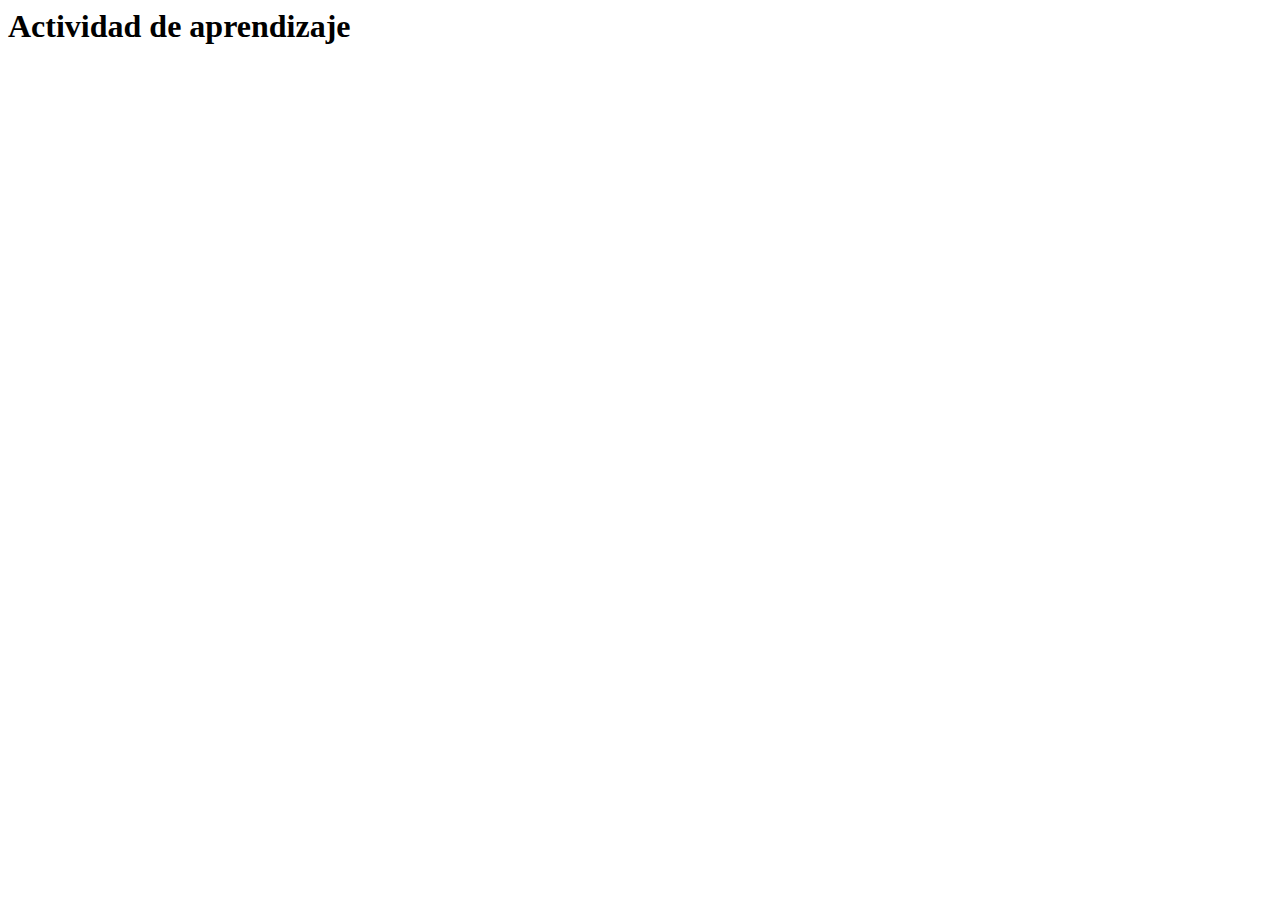
==== public/actividades/actividad.html @ 5858843f "Initial commit" ====
<html lang="en">
<head>
  <meta charset="UTF-8">
  <meta http-equiv="X-UA-Compatible" content="IE=edge">
  <meta name="viewport" content="width=device-width, initial-scale=1.0">
  <title>Actividad de aprendizaje</title>
</head>
<body>
  <h1>Actividad de aprendizaje</h1>
</body>
</html>
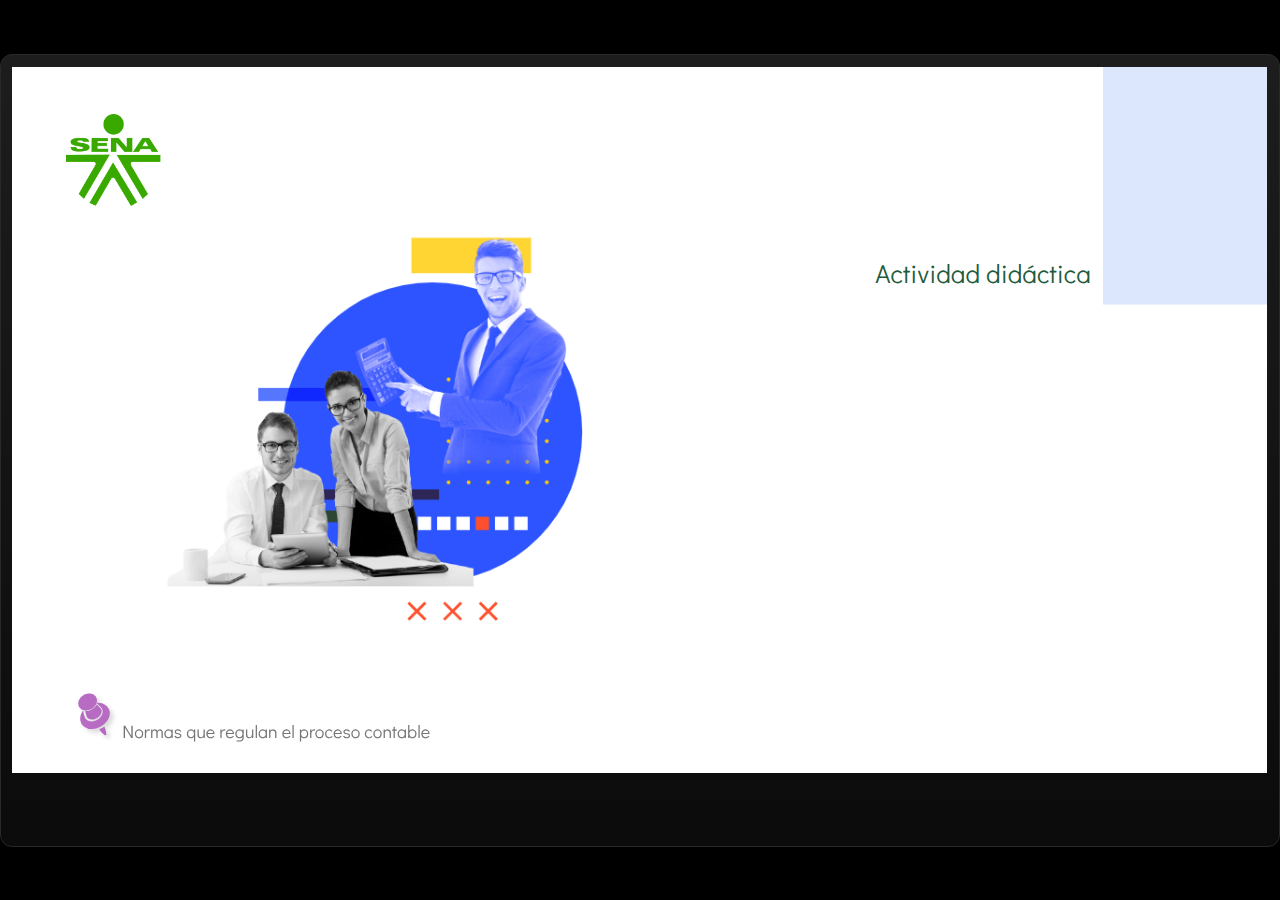
==== commit 2a27e2f7: "aplicación lista de chequeo" ====
--- a/public/actividades/actividad.html
+++ b/public/actividades/actividad.html
@@ -1,11 +1,423 @@
-<html lang="en">
+﻿<!doctype html>
+<html lang="es">
 <head>
-  <meta charset="UTF-8">
-  <meta http-equiv="X-UA-Compatible" content="IE=edge">
-  <meta name="viewport" content="width=device-width, initial-scale=1.0">
-  <title>Actividad de aprendizaje</title>
+  <meta charset="utf-8">
+  <!-- Creado con Storyline 360 - http://www.articulate.com  -->
+  <!-- version: 3.75.30269.0 -->
+  <title>Actividad acad&#233;mica</title>
+  <meta http-equiv="x-ua-compatible" content="IE=edge"/>
+  <meta name="viewport" content="width=device-width,initial-scale=1,user-scalable=no,shrink-to-fit=no,minimal-ui"/>
+  <meta name="apple-mobile-web-app-capable" content="yes"/>
+  <style>
+    html, body { height: 100%; padding: 0; margin: 0 }
+    #app { height: 100%; width: 100%; }
+  </style>
+
+  <script>
+    window.DS = {};
+    window.globals = {
+      DATA_PATH_BASE: '',
+      HAS_FRAME: true,
+      HAS_SLIDE: true,
+
+      lmsPresent: false,
+      tinCanPresent: false,
+      cmi5Present: false,
+      aoSupport: false,
+      scale: 'show all',
+      captureRc: false,
+      browserSize: 'optimal',
+      bgColor: '#000000',
+      features: 'AccessibleVideo,BackgroundAudio,ConnectionMessages,FullScreenToggle,InsertSvgPicture,LayerPresentAsDialog,MultipleQuizTracking,PlayerSpeedControl,StreamingVideo,UpdatedThemeEditor,UseAudioElement,VideoTranscripts',
+      themeName: 'classic',
+      preloaderColor: '#FFFFFF',
+      suppressAnalytics: false,
+      productChannel: 'stable',
+      publishSource: 'storyline',
+      aid: 'aid|5304b41d-7af7-4125-b8d1-83eb222823e2',
+      cid: '04bfd34e-cd07-4569-9f02-371561cab23e',
+      playerVersion: '3.75.30269.0',
+      publishTimestamp: '2024-03-10T00:22:09.7271260Z',
+      maxIosVideoElements: 10,
+      connectionSettings: { },
+
+      
+      parseParams: function(qs) {
+        if (window.globals.parsedParams != null) {
+          return window.globals.parsedParams;
+        }
+        qs = (qs || window.location.search.substr(1)).split('+').join(' ');
+        var params = {},
+            tokens,
+            re = /[?&]?([^=]+)=([^&]*)/g;
+
+        while (tokens = re.exec(qs)) {
+          params[decodeURIComponent(tokens[1]).trim()] =
+            decodeURIComponent(tokens[2]).trim();
+        }
+        window.globals.parsedParams = params;
+        return params;
+      }
+
+    };
+  </script>
+  <script>
+    var isIe11 = ('ActiveXObject' in window || window.MSBlobBuilder != null)
+      && window.msCrypto != null && !window.ActiveXObject;
+    if (isIe11) {
+      window.globals.unsupportedBrowser = true;
+      document.write(atob('[base64]'));
+    }
+  </script>
+  
+  <script>window.THREE = { };</script>
+  
 </head>
-<body>
-  <h1>Actividad de aprendizaje</h1>
+<body style="background: #000000" class="cs-HTML theme-classic">
+  <!-- 360 -->
+  <script>!function(){var e,i=/iPhone/i,o=/iPod/i,n=/iPad/i,t=/\biOS-universal(?:.+)Mac\b/i,r=/\bAndroid(?:.+)Mobile\b/i,a=/Android/i,d=/(?:SD4930UR|\bSilk(?:.+)Mobile\b)/i,p=/Silk/i,l=/Windows Phone/i,u=/\bWindows(?:.+)ARM\b/i,b=/BlackBerry/i,s=/BB10/i,c=/Opera Mini/i,f=/\b(CriOS|Chrome)(?:.+)Mobile/i,h=/Mobile(?:.+)Firefox\b/i,v=function(e){return void 0!==e&&"MacIntel"===e.platform&&"number"==typeof e.maxTouchPoints&&e.maxTouchPoints>1&&"undefined"==typeof MSStream};e=function(e){var m={userAgent:"",platform:"",maxTouchPoints:0};e||"undefined"==typeof navigator?"string"==typeof e?m.userAgent=e:e&&e.userAgent&&(m={userAgent:e.userAgent,platform:e.platform,maxTouchPoints:e.maxTouchPoints||0}):m={userAgent:navigator.userAgent,platform:navigator.platform,maxTouchPoints:navigator.maxTouchPoints||0};var g=m.userAgent,y=g.split("[FBAN");void 0!==y[1]&&(g=y[0]),void 0!==(y=g.split("Twitter"))[1]&&(g=y[0]);var A=function(e){return function(i){return i.test(e)}}(g),w={apple:{phone:A(i)&&!A(l),ipod:A(o),tablet:!A(i)&&(A(n)||v(m))&&!A(l),universal:A(t),device:(A(i)||A(o)||A(n)||A(t)||v(m))&&!A(l)},amazon:{phone:A(d),tablet:!A(d)&&A(p),device:A(d)||A(p)},android:{phone:!A(l)&&A(d)||!A(l)&&A(r),tablet:!A(l)&&!A(d)&&!A(r)&&(A(p)||A(a)),device:!A(l)&&(A(d)||A(p)||A(r)||A(a))||A(/\bokhttp\b/i)},windows:{phone:A(l),tablet:A(u),device:A(l)||A(u)},other:{blackberry:A(b),blackberry10:A(s),opera:A(c),firefox:A(h),chrome:A(f),device:A(b)||A(s)||A(c)||A(h)||A(f)},any:!1,phone:!1,tablet:!1};return w.any=w.apple.device||w.android.device||w.windows.device||w.other.device,w.phone=w.apple.phone||w.android.phone||w.windows.phone,w.tablet=w.apple.tablet||w.android.tablet||w.windows.tablet,w}(),"object"==typeof exports&&"undefined"!=typeof module?module.exports=e:"function"==typeof define&&define.amd?define((function(){return e})):this.isMobile=e}();
+    window.isMobile.apple.tablet = window.isMobile.apple.tablet ||
+      (navigator.platform === 'MacIntel' && navigator.maxTouchPoints > 1);
+    window.isMobile.apple.device = window.isMobile.apple.device || window.isMobile.apple.tablet;
+    window.isMobile.tablet = window.isMobile.tablet || window.isMobile.apple.tablet;
+    window.isMobile.any = window.isMobile.any || window.isMobile.apple.tablet;
+  </script>
+
+  <div id="focus-sink" tabindex="-1"></div>
+
+  <div id="preso"></div>
+  <script>
+    (function() {
+
+      var classTypes = [ 'desktop', 'mobile', 'phone', 'tablet' ];
+
+      var addDeviceClasses = function(prefix, testObj) {
+        var curr, i;
+        for (i = 0; i < classTypes.length; i++) {
+          curr = classTypes[i];
+          if (testObj[curr]) {
+            document.body.classList.add(prefix + curr);
+          }
+        }
+      };
+
+      var params = window.globals.parseParams(),
+          isDevicePreview = params.devicepreview === '1',
+          isPhoneOverride = params.deviceType === 'phone' || (isDevicePreview && params.phone == '1'),
+          isTabletOverride = (params.deviceType === 'tablet' || isDevicePreview) && !isPhoneOverride,
+          isMobileOverride = isPhoneOverride || isTabletOverride;
+
+      var deviceView = {
+        desktop: !window.isMobile.any && !isMobileOverride,
+        mobile: window.isMobile.any || isMobileOverride,
+        phone: isPhoneOverride || (window.isMobile.phone && !isTabletOverride),
+        tablet: isTabletOverride || window.isMobile.tablet
+      };
+
+      window.globals.deviceView = deviceView;
+      window.isMobile.desktop = !window.isMobile.any;
+      window.isMobile.mobile = window.isMobile.any;
+
+      addDeviceClasses('view-', deviceView);
+
+    })();
+  </script>
+  
+  <script src='story_content/user.js' type=text/javascript></script>
+  <div class="slide-loader"></div>
+
+  <script>
+    if (window.globals.deviceView.isMobile) { var doc = document, loader = doc.body.querySelector('.slide-loader'); [ 1, 2, 3 ].forEach(function(n) { var d = doc.createElement('div'); d.style.backgroundColor = window.globals.preloaderColor; d.classList.add('mobile-loader-dot'); d.classList.add('dot' + n); loader.appendChild(d); }); }
+  </script>
+
+  <div class="mobile-load-title-overlay" style="display: none">
+    <div class="mobile-load-title">Actividad acad&#233;mica</div>
+  </div>
+
+  <div class="mobile-chrome-warning"></div>
+
+  
+<style>
+  .warn-connection-dialog {
+    display: none;
+    background: transparent;
+    pointer-events: none;
+    position: fixed;
+    left: 0;
+    top: 0;
+    width: 100%;
+    height: 100%;
+    z-index: 999;
+  }
+
+  .warn-connection-content {
+    border-radius: 4px;
+    background: white;
+    border: 1px solid #E7E7E7;
+    color: #333333;
+    box-shadow: 0 2px 4px rgba(0, 0, 0, 0.25);
+    transition: all 150ms ease-out;
+    position: absolute;
+    white-space: nowrap;
+  }
+
+  .view-phone.is-landscape .warn-connection-content {
+    left: 23px;
+    bottom: 23px;
+  }
+
+  .view-tablet.is-landscape .warn-connection-content {
+    left: 50%;
+    top: 20px;
+    transform: translateX(-50%);
+  }
+
+  .is-portrait .warn-connection-content {
+    transform: translate(-50%, calc(-100% - 15px));
+  }
+
+  .warn-connection-content p {
+    display: inline-block;
+    margin: 0 8px 0 0;
+    line-height: 33px;
+    font-size: 11px;
+  }
+
+  .warn-connection-content svg {
+    position: relative;
+    vertical-align: middle;
+    margin: 0 2px 2px 8px;
+  }
+
+  .view-desktop .warn-connection-content {
+    left: 1.5em;
+    bottom: 1.5em;
+  }
+
+  .view-desktop .warn-connection-content p {
+    font-size: 1.1em;
+  }
+
+  .is-offline .warn-connection-dialog {
+    display: block;
+  }
+
+  .is-offline .cs-panel * {
+    pointer-events: none !important;
+  }
+
+  .is-offline .cs-panel {
+    pointer-events: all !important;
+  }
+
+  .is-offline #nav-controls * {
+    pointer-events: none !important;
+  }
+
+  .is-offline #nav-controls {
+    pointer-events: all !important;
+  }
+</style>
+
+<div class="warn-connection-dialog">
+  <div class="warn-connection-content">
+    <svg width="17" height="15" viewBox="0 0 17 15" xmlns="http://www.w3.org/2000/svg">
+      <path fill="#8F0000" stroke="white" d="M16.07,12.98 L15.88,12.23 L9.51,1.21 C8.97,0.26,7.6,0.26,7.06,1.21 L0.69,12.23 C0.15,13.16,0.81,14.36,1.91,14.36 H14.65 C15.47,14.36,16.05,13.7,16.07,12.98 Z"/>
+      <path fill="white" stroke="white" d="M8.58,5.5 C8.35,5.28,8.5,5.35,8.21,5.32 C8.09,5.35,7.97,5.49,7.96,5.67 C7.97,5.79,7.98,5.92,7.98,6.04 L7.98,6.04 C7.99,6.17,8,6.31,8.01,6.43 L8.01,6.44 C8.03,6.92,8.06,7.41,8.09,7.9 L8.09,7.9 C8.12,8.39,8.14,8.88,8.17,9.37 C8.17,9.39,8.18,9.42,8.2,9.44 C8.23,9.46,8.25,9.47,8.28,9.47 C8.31,9.47,8.34,9.46,8.35,9.44 C8.37,9.43,8.38,9.4,8.39,9.35 L8.39,9.34 C8.39,9.24,8.4,9.15,8.4,9.05 L8.4,9.05 C8.41,8.96,8.41,8.86,8.42,8.75 C8.43,8.44,8.45,8.12,8.47,7.81 L8.47,7.81 C8.49,7.49,8.51,7.18,8.53,6.87 C8.55,6.46,8.56,6.05,8.59,5.64 L8.6,5.62 C8.6,5.57,8.59,5.53,8.58,5.5 L8.21,5.32 Z"/>
+      <circle fill="white" stroke="white" cx="8.3" cy="11.35" r="0.3"/>
+    </svg>
+    <p>You are offline. Trying to reconnect...</p>
+  </div>
+</div>
+
+<script>
+  (function() {
+    window.DS.connection = {
+      warningShown: false,
+      assets: {},
+      loadingAssetGroup: false,
+      retryDelay: 500
+    };
+
+    // @TODO this is POC code and can be cleaned up a bit more if we move forward
+    // with the feature
+
+
+
+    // The `window.globals.features` variable must be set in `webpack.dev.config` when testing locally - it is not enough
+    // to have it in the data - but it must be set there as well.
+    var useConnectionMessages = window.AbortController != null &&
+      window.location.protocol != 'file:' &&
+      window.globals.features.indexOf('ConnectionMessages') != -1;
+
+    window.DS.connection.useConnectionMessages = useConnectionMessages
+
+    var assetCount = 0;
+    var checkLoadedId;
+    var connectionSettings = window.globals.connectionSettings;
+
+    if (useConnectionMessages && connectionSettings != null) {
+      var contentEl = document.querySelector('.warn-connection-content');
+      var messageEl = contentEl.querySelector('p')
+
+      if (connectionSettings.useDarkTheme) {
+        contentEl.style.borderColor = '#BABBBA';
+        contentEl.style.backgroundColor = '#282828';
+        contentEl.style.color = '#FFFFFF';
+      }
+
+      if (connectionSettings.message != null) {
+        messageEl.textContent = window.decodeURIComponent(connectionSettings.message);
+      }
+    }
+
+    function checkAssetsReady() {
+      for (var i in DS.connection.assets) {
+        if (!DS.connection.assets[i].success) {
+          return false;
+        }
+      }
+      return true;
+    }
+
+    function stopAssetGroup() {
+      if (!useConnectionMessages) { return; }
+
+      assetCount = 0;
+
+      DS.connection.oldAssetGroup = DS.connection.assets;
+      DS.connection.assets = {};
+      DS.connection.loadingAssetGroup = false;
+      clearInterval(checkLoadedId);
+    }
+
+    function startAssetGroup() {
+      if (!useConnectionMessages) { return; }
+      var ticks = 0;
+      clearInterval(checkLoadedId);
+      checkLoadedId = setInterval(function() {
+        var loaded = 0;
+        if (assetCount === 0 && loaded === 0) {
+          clearInterval(checkLoadedId);
+          return;
+        }
+
+        for (var i in DS.connection.assets) {
+          if (DS.connection.assets[i].success) {
+            loaded++;
+          }
+        }
+
+        if (assetCount === loaded && checkAssetsReady()) {
+          for (var i in DS.connection.assets) {
+            if (DS.connection.assets[i].action) {
+              DS.connection.assets[i].action();
+            }
+          }
+          hideWarning();
+          stopAssetGroup();
+        }
+      }, 100)
+    }
+
+    function requiredAsset(url, action, retry, type) {
+      if (!useConnectionMessages) { return; }
+      if (DS.connection.assets[url]) { return; }
+
+      DS.connection.assets[url] = {
+        success: false, action: action, retry: retry, type: type
+      };
+      assetCount = Object.keys(DS.connection.assets).length;
+      if (!DS.connection.loadingAssetGroup) {
+        startAssetGroup();
+      }
+      DS.connection.loadingAssetGroup = true;
+    }
+
+    function assetLoaded(url) {
+      if (!useConnectionMessages) { return; }
+      if (DS.connection.assets[url]) {
+        DS.connection.assets[url].success = true;
+      }
+    }
+
+    function assetFailed(url) {
+      if (!useConnectionMessages) { return; }
+      if (!DS.connection.assets[url]) {
+        if (/\.js$/.test(url)) {
+          setTimeout(function() {
+            if (DS.connection.lastSlideLoaded != null) {
+              DS.connection.lastSlideLoaded();
+            }
+          }, DS.connection.retryDelay);
+        }
+        return;
+      }
+      if (!DS.connection.warningShown) { showWarning(); }
+      if (DS.connection.assets[url].retry) {
+        setTimeout(function() {
+          if (!DS.connection.assets[url].success) {
+            DS.connection.assets[url].retry()
+          }
+        }, DS.connection.retryDelay);
+      }
+    }
+
+    function hideWarning() {
+      document.body.classList.remove('is-offline');
+      DS.connection.warningShown = false;
+    }
+    DS.connection.hideWarning = hideWarning
+
+    function showWarning(btn) {
+      document.body.classList.add('is-offline')
+      DS.connection.warningShown = true;
+      updateWarningPosition();
+    }
+
+    function updateWarningPosition() {
+      if (!DS.connection.warningShown) {
+        return;
+      }
+
+      var isPortrait = document.body.classList.contains('is-portrait');
+      var warningEl = document.querySelector('.warn-connection-content');
+
+      if (isPortrait) {
+        var slide = document.querySelector('.primary-slide');
+        var slideRect = slide.getBoundingClientRect();
+
+        warningEl.style.top = `${slideRect.top}px`
+        warningEl.style.left = `${slideRect.left + slideRect.width / 2}px`
+      } else {
+        warningEl.style.top = null;
+        warningEl.style.left = null;
+      }
+
+      window.requestAnimationFrame(updateWarningPosition);
+    }
+
+    // these will all be noops if the feature flag isn't set in
+    // the data and `window.globals.features`
+    DS.connection.requiredAsset = requiredAsset;
+    DS.connection.assetLoaded = assetLoaded;
+    DS.connection.assetFailed = assetFailed;
+    DS.connection.stopAssetGroup = stopAssetGroup;
+    DS.connection.startAssetGroup = startAssetGroup;
+  })();
+</script>
+
+
+  <script>
+    
+    if (window.autoSpider && window.vInterfaceObject) {
+      document.querySelector('.mobile-load-title-overlay').style.display = 'none';
+    }
+  </script>
+
+  
+
+  <link rel="stylesheet" href="html5/data/css/output.min.css" data-noprefix/>
 </body>
-</html>+<script src="html5/lib/scripts/bootstrapper.min.js"></script>
+</html>
--- a/public/actividades/html5/data/css/output.min.css
+++ b/public/actividades/html5/data/css/output.min.css
@@ -0,0 +1,526 @@
+@font-face {
+  font-family: 'Open SansBold CharsBold9C91C899';
+  src: url('[data-uri]');
+  font-style: normal;
+  font-weight: normal;
+}
+@font-face {
+  font-family: 'Open Sans Charset1_ 6eDE69C8698';
+  src: url('[data-uri]');
+  font-style: normal;
+  font-weight: normal;
+}
+@font-face {
+  font-family: 'Didact Gothic Charset1_28927907';
+  src: url('[data-uri]');
+  font-style: normal;
+  font-weight: normal;
+}
+@font-face {
+  font-family: 'Didact GothicBold CBoldB5C97709';
+  src: url('[data-uri]');
+  font-style: normal;
+  font-weight: normal;
+}
+@font-face {
+  font-family: 'Microsoft Sans SeriBold4A49873A';
+  src: url('[data-uri]');
+  font-style: normal;
+  font-weight: normal;
+}
+@font-face {
+  font-family: 'Didact Gothic Charset0_9B944016';
+  src: url('[data-uri]');
+  font-style: normal;
+  font-weight: normal;
+}
+@font-face {
+  font-family: 'Didact GothicBold CBoldC69CEF59';
+  src: url('[data-uri]');
+  font-style: normal;
+  font-weight: normal;
+}
+@font-face {
+  font-family: 'Microsoft Sans SeriBold0A1493BB';
+  src: url('[data-uri]');
+  font-style: normal;
+  font-weight: normal;
+}
+.cs-HTML {
+  background: rgba(0, 0, 0, 1);
+}
+.cs-npnxnanbnsnfns00000000001 .cs-infopanel  {
+  box-shadow: 0 1px 0 rgba(0, 0, 0, 1);
+  background: rgba(255, 255, 255, 1);
+}
+.cs-npnxnanbnsnfns00000000001 .cs-infopanel .cs-link {
+  color: rgba(124, 34, 128, 1);
+}
+.cs-npnxnanbnsnfns00000000001 .cs-infopanel .cs-link:hover {
+  color: rgba(0, 0, 238, 1);
+}
+.cs-npnxnanbnsnfns00000000001 .cs-infopanel .cs-name {
+  color: rgba(68, 68, 68, 1);
+}
+.cs-npnxnanbnsnfns00000000001 .cs-infopanel .cs-title {
+  color: rgba(153, 153, 153, 1);
+}
+.cs-npnxnanbnsnfns00000000001 .cs-infopanelpopup  {
+  box-shadow: 0 1px 0 rgba(0, 0, 0, 1);
+  background: linear-gradient(180deg, rgba(29, 29, 29, 1) 0%, rgba(11, 11, 11, 1) 100%);
+}
+.cs-npnxnanbnsnfns00000000001 .cs-infopanelpopup .cs-link {
+  color: rgba(255, 255, 255, 1);
+}
+.cs-npnxnanbnsnfns00000000001 .cs-infopanelpopup .cs-link:hover {
+  color: rgba(117, 117, 117, 1);
+}
+.cs-npnxnanbnsnfns00000000001 .cs-infopanelpopup .cs-name {
+  color: rgba(114, 114, 114, 1);
+}
+.cs-npnxnanbnsnfns00000000001 .cs-infopanelpopup .cs-bio {
+  color: rgba(255, 255, 255, 1);
+}
+.cs-npnxnanbnsnfns00000000001 .cs-timer  {
+  color: rgba(255, 255, 255, 1);
+}
+.cs-npnxnanbnsnfns00000000001 .cs-duration stop:first-child {
+  stop-color: rgba(0, 215, 255, 1);
+}
+.cs-npnxnanbnsnfns00000000001 .cs-duration stop:last-child {
+  stop-color: rgba(0, 171, 255, 1);
+}
+.cs-npnxnanbnsnfns00000000001 .cs-elapsed stop:first-child {
+  stop-color: rgba(254, 227, 71, 1);
+}
+.cs-npnxnanbnsnfns00000000001 .cs-elapsed stop:last-child {
+  stop-color: rgba(252, 204, 42, 1);
+}
+.cs-npnxnanbnsnfns00000000001 .cs-timer .cs-pie .cs-innerstroke {
+  stroke: rgba(255, 255, 255, 1);
+}
+.cs-npnxnanbnsnfns00000000001 .cs-timer .cs-pie .cs-innerborder {
+  stroke: rgba(204, 204, 204, 1);
+}
+.cs-npnxnanbnsnfns00000000001 .cs-window  {
+  box-shadow: 0 8px 5px rgba(0, 0, 0, 0.2);
+  border-color: rgba(29, 29, 29, 1);
+  background: rgba(42, 42, 42, 1);
+  color: rgba(255, 255, 255, 1);
+}
+.cs-npnxnanbnsnfns00000000001 .cs-window .cs-diva {
+  border-color: rgba(49, 49, 49, 1);
+}
+.cs-npnxnanbnsnfns00000000001 .cs-window .cs-divb {
+  border-color: rgba(14, 14, 14, 1);
+}
+.cs-npnxnanbnsnfns00000000001 .cs-editor .cs-editor-slide {
+  color: rgba(255, 255, 255, 1);
+}
+.cs-npnxnanbnsnfns00000000001 .cs-editor .cs-editor-html {
+  color: rgba(255, 255, 255, 1);
+}
+.cs-npnxnanbnsnfns00000000001 .cs-editor .cs-editor-button {
+  text-shadow: 0 1px 0 rgba(0, 0, 0, 1);
+  color: rgba(255, 255, 255, 1);
+  border-color: rgba(3, 3, 3, 1);
+  background: linear-gradient(180deg, rgba(51, 51, 51, 1) 0%, rgba(20, 20, 20, 1) 100%);
+}
+.cs-npnxnanbnsnfns00000000001 .cs-editor .cs-editor-button:hover {
+  background: linear-gradient(180deg, rgba(58, 58, 58, 1) 0%, rgba(12, 12, 12, 1) 100%);
+}
+.cs-npnxnanbnsnfns00000000001 .cs-editor .cs-editor-button:active {
+  background: linear-gradient(180deg, rgba(20, 20, 20, 1) 0%, rgba(50, 50, 50, 1) 100%);
+}
+.cs-npnxnanbnsnfns00000000001 .cs-listitem  {
+  color: rgba(255, 255, 255, 1);
+  border-color: rgba(52, 52, 52, 1);
+}
+.cs-npnxnanbnsnfns00000000001 .cs-listitem.cs-viewed {
+  color: rgba(135, 135, 135, 1);
+}
+.cs-npnxnanbnsnfns00000000001 .cs-listitem.cs-selected {
+  color: rgba(255, 255, 255, 1);
+  background: rgba(63, 63, 63, 1);
+}
+.cs-npnxnanbnsnfns00000000001 .cs-listitem.cs-selected:hover {
+  background: rgba(63, 63, 63, 1);
+}
+.cs-npnxnanbnsnfns00000000001 .cs-listitem.cs-selected.hover {
+  background: rgba(63, 63, 63, 1);
+}
+.cs-npnxnanbnsnfns00000000001 .cs-listitem.cs-selected:focus {
+  background: rgba(63, 63, 63, 1);
+}
+.cs-npnxnanbnsnfns00000000001 .cs-listitem .cs-icon-carrot {
+  fill: rgba(255, 255, 255, 1);
+}
+.cs-npnxnanbnsnfns00000000001 .cs-listitem .cs-icon-carrot .cs-shadow {
+  fill: rgba(0, 0, 0, 1);
+}
+.cs-npnxnanbnsnfns00000000001 .cs-listitem:hover {
+  background: rgba(49, 49, 49, 1);
+}
+.cs-npnxnanbnsnfns00000000001 .cs-listitem.hover {
+  background: rgba(49, 49, 49, 1);
+}
+.cs-npnxnanbnsnfns00000000001 .cs-listitem:focus {
+  background: rgba(49, 49, 49, 1);
+}
+.cs-npnxnanbnsnfns00000000001 .cs-glossary  {
+  color: rgba(255, 255, 255, 1);
+}
+.cs-npnxnanbnsnfns00000000001 .cs-glossary .cs-scrolling-panel {
+  background: rgba(51, 51, 51, 1);
+}
+.cs-npnxnanbnsnfns00000000001 .cs-glossary .cs-term.cs-selected .cs-choice-list-trigger {
+  color: rgba(255, 255, 255, 1);
+  background: rgba(63, 63, 63, 1);
+}
+.cs-npnxnanbnsnfns00000000001 .cs-glossary .cs-term.cs-selected .cs-choice-list-trigger:focus {
+  color: rgba(255, 255, 255, 1);
+  background: rgba(63, 63, 63, 1);
+}
+.cs-npnxnanbnsnfns00000000001 .cs-glossary .cs-term:hover .cs-choice-list-trigger {
+  background: rgba(28, 28, 28, 1);
+}
+.cs-npnxnanbnsnfns00000000001 .cs-glossary .cs-term.hover .cs-choice-list-trigger {
+  background: rgba(28, 28, 28, 1);
+}
+.cs-npnxnanbnsnfns00000000001 .cs-glossary .cs-term .cs-choice-list-trigger:focus {
+  background: rgba(28, 28, 28, 1);
+}
+.cs-npnxnanbnsnfns00000000001 .cs-glossary .cs-diva {
+  border-color: rgba(61, 61, 61, 1);
+}
+.cs-npnxnanbnsnfns00000000001 .cs-glossary .cs-divb {
+  border-color: rgba(32, 32, 32, 1);
+}
+.cs-npnxnanbnsnfns00000000001 .cs-glossary .cs-divc {
+  border-color: rgba(61, 61, 61, 1);
+}
+.cs-npnxnanbnsnfns00000000001 .cs-glossary .cs-heading {
+  color: rgba(255, 255, 255, 1);
+}
+.cs-npnxnanbnsnfns00000000001 .cs-resource .cs-separator {
+  border-color: rgba(44, 44, 44, 1);
+}
+.cs-npnxnanbnsnfns00000000001 .cs-outline  {
+  color: rgba(255, 255, 255, 1);
+}
+.cs-npnxnanbnsnfns00000000001 .cs-outline .cs-diva {
+  border-color: rgba(28, 28, 28, 1);
+}
+.cs-npnxnanbnsnfns00000000001 .cs-outline .cs-divb {
+  border-color: rgba(54, 54, 54, 1);
+}
+.cs-npnxnanbnsnfns00000000001 .cs-outline .cs-divc {
+  border-color: rgba(52, 52, 52, 1);
+}
+.cs-npnxnanbnsnfns00000000001 .cs-outline .cs-search-filter:hover {
+  color: rgba(117, 117, 117, 1);
+}
+.cs-npnxnanbnsnfns00000000001 .cs-outline .cs-search-filter.hover {
+  color: rgba(117, 117, 117, 1);
+}
+.cs-npnxnanbnsnfns00000000001 .cs-transcript  {
+  color: rgba(255, 255, 255, 1);
+}
+.cs-npnxnanbnsnfns00000000001 .cs-transcript .cs-div {
+  border-color: rgba(44, 44, 44, 1);
+}
+.cs-npnxnanbnsnfns00000000001 .cs-tabs:not(.topmenu-item) {
+  color: rgba(114, 114, 114, 1);
+}
+.cs-npnxnanbnsnfns00000000001 .cs-tabs .cs-inner-button:not(.topmenu-item) {
+  text-shadow: 0 1px 0 rgba(0, 0, 0, 1);
+}
+.cs-npnxnanbnsnfns00000000001 .cs-tabs:hover:not(.topmenu-item) {
+  color: rgba(82, 84, 84, 1);
+}
+.cs-npnxnanbnsnfns00000000001 .cs-tabs.cs-selected {
+  background: rgba(36, 36, 36, 1);
+  color: rgba(255, 255, 255, 1);
+}
+.cs-npnxnanbnsnfns00000000001 .cs-seekcontrol  {
+  background: linear-gradient(180deg, rgba(51, 51, 51, 1) 0%, rgba(20, 20, 20, 1) 100%);
+  border-color: rgba(3, 3, 3, 1);
+}
+.cs-npnxnanbnsnfns00000000001 .cs-seekcontrol .cs-button:hover .cs-icon {
+  fill: rgba(255, 255, 255, 1);
+}
+.cs-npnxnanbnsnfns00000000001 .cs-seekcontrol .cs-button.hover .cs-icon {
+  fill: rgba(255, 255, 255, 1);
+}
+.cs-npnxnanbnsnfns00000000001 .cs-seekcontrol .cs-button .cs-icon-shadow {
+  fill: rgba(0, 0, 0, 1);
+}
+.cs-npnxnanbnsnfns00000000001 .cs-seekcontrol .cs-button .cs-icon {
+  fill: rgba(255, 255, 255, 1);
+}
+.cs-npnxnanbnsnfns00000000001 .cs-seekcontrol .cs-seek .cs-fill {
+  background: rgba(255, 255, 255, 1);
+}
+.cs-npnxnanbnsnfns00000000001 .cs-seekcontrol .cs-seek {
+  background: rgba(34, 34, 34, 1);
+  border-color: rgba(26, 26, 26, 1);
+}
+.cs-npnxnanbnsnfns00000000001 .cs-searchinput .cs-input {
+  color: rgba(45, 45, 45, 1);
+  border-color: rgba(32, 32, 32, 1);
+  background: rgba(255, 255, 255, 1);
+}
+.cs-npnxnanbnsnfns00000000001 .cs-searchinput .cs-input:focus {
+  color: rgba(45, 45, 45, 1);
+  background: rgba(255, 255, 255, 1);
+}
+.cs-npnxnanbnsnfns00000000001 .cs-searchinput .cs-input:hover {
+  box-shadow: inset 0 0 1px 0 rgba(235, 148, 113, 0);
+}
+.cs-npnxnanbnsnfns00000000001 .cs-searchinput .cs-input.hover {
+  box-shadow: inset 0 0 1px 0 rgba(235, 148, 113, 0);
+}
+.cs-npnxnanbnsnfns00000000001 .cs-searchinput .cs-button .cs-icon {
+  fill: rgba(255, 255, 255, 1);
+}
+.cs-npnxnanbnsnfns00000000001 .cs-searchinput .cs-button:hover {
+  fill: linear-gradient(180deg, rgba(58, 58, 58, 1) 0%, rgba(12, 12, 12, 1) 100%);
+}
+.cs-npnxnanbnsnfns00000000001 .cs-searchinput .cs-button.hover {
+  fill: linear-gradient(180deg, rgba(58, 58, 58, 1) 0%, rgba(12, 12, 12, 1) 100%);
+}
+.cs-npnxnanbnsnfns00000000001 .cs-menu  {
+  box-shadow: 0 1px 0 rgba(14, 14, 14, 1);
+  background: rgba(36, 36, 36, 1);
+}
+.cs-npnxnanbnsnfns00000000001 .cs-topmenu-item.active .cs-tab {
+  background: rgba(36, 36, 36, 1);
+}
+.cs-npnxnanbnsnfns00000000001 .cs-logo  {
+  box-shadow: 0 1px 0 rgba(0, 0, 0, 1);
+  background: rgba(255, 255, 255, 1);
+}
+.cs-npnxnanbnsnfns00000000001 .cs-checkbox  {
+  color: rgba(255, 255, 255, 1);
+}
+.cs-npnxnanbnsnfns00000000001 .cs-checkbox:hover {
+  border-color: rgba(156, 156, 156, 1);
+}
+.cs-npnxnanbnsnfns00000000001 .cs-checkbox.hover {
+  border-color: rgba(156, 156, 156, 1);
+}
+.cs-npnxnanbnsnfns00000000001 .cs-checkbox .cs-box {
+  color: rgba(255, 255, 255, 1);
+  border-color: rgba(22, 22, 22, 1);
+}
+.cs-npnxnanbnsnfns00000000001 .cs-checkbox .cs-box:checked::after {
+  color: rgba(43, 196, 0, 1);
+}
+.cs-npnxnanbnsnfns00000000001 .cs-checkbox .cs-box.checked.after {
+  color: rgba(43, 196, 0, 1);
+}
+.cs-npnxnanbnsnfns00000000001 .cs-button  {
+  text-shadow: 0 1px 0 rgba(0, 0, 0, 1);
+  color: rgba(255, 255, 255, 1);
+  border-color: rgba(3, 3, 3, 1);
+  background: linear-gradient(180deg, rgba(57, 169, 0, 1) 0%, rgba(28, 82, 1, 1) 100%);
+  box-shadow: 0 1px 0 rgba(37, 37, 37, 1);
+}
+.cs-npnxnanbnsnfns00000000001 .cs-button .cs-icon {
+  fill: rgba(255, 255, 255, 1);
+}
+.cs-npnxnanbnsnfns00000000001 .cs-button .cs-icon-shadow {
+  fill: rgba(0, 0, 0, 1);
+}
+.cs-npnxnanbnsnfns00000000001 .cs-button:hover {
+  background: linear-gradient(180deg, rgba(31, 91, 59, 1) 0%, rgba(47, 136, 89, 1) 100%);
+}
+.cs-npnxnanbnsnfns00000000001 .cs-button.hover {
+  background: linear-gradient(180deg, rgba(31, 91, 59, 1) 0%, rgba(47, 136, 89, 1) 100%);
+}
+.cs-npnxnanbnsnfns00000000001 .cs-button:active {
+  background: linear-gradient(180deg, rgba(20, 20, 20, 1) 0%, rgba(50, 50, 50, 1) 100%);
+}
+.cs-npnxnanbnsnfns00000000001 .cs-button.cs-disabled:hover {
+  background: linear-gradient(180deg, rgba(57, 169, 0, 1) 0%, rgba(28, 82, 1, 1) 100%);
+}
+.cs-npnxnanbnsnfns00000000001 .cs-button.cs-disabled.hover {
+  background: linear-gradient(180deg, rgba(57, 169, 0, 1) 0%, rgba(28, 82, 1, 1) 100%);
+}
+.cs-npnxnanbnsnfns00000000001 .cs-button.cs-disabled:active {
+  background: linear-gradient(180deg, rgba(57, 169, 0, 1) 0%, rgba(28, 82, 1, 1) 100%);
+}
+.cs-npnxnanbnsnfns00000000001 .cs-button.cs-volume:hover {
+  background: linear-gradient(180deg, rgba(57, 169, 0, 1) 0%, rgba(28, 82, 1, 1) 100%);
+}
+.cs-npnxnanbnsnfns00000000001 .cs-button.cs-volume.hover {
+  background: linear-gradient(180deg, rgba(57, 169, 0, 1) 0%, rgba(28, 82, 1, 1) 100%);
+}
+.cs-npnxnanbnsnfns00000000001 .cs-button.cs-volume:active {
+  background: linear-gradient(180deg, rgba(57, 169, 0, 1) 0%, rgba(28, 82, 1, 1) 100%);
+}
+.cs-npnxnanbnsnfns00000000001.cs-base  {
+  color: rgba(255, 255, 255, 1);
+  border-color: rgba(41, 41, 41, 1);
+  background: linear-gradient(180deg, rgba(29, 29, 29, 1) 0%, rgba(11, 11, 11, 1) 100%);
+}
+.cs-npnxnanbnsnfns00000000001.cs-base .cs-separator .cs-diva {
+  background: rgba(14, 14, 14, 1);
+}
+.cs-npnxnanbnsnfns00000000001.cs-base .cs-separator .cs-divb {
+  background: rgba(49, 49, 49, 1);
+}
+.cs-npnxnanbnsnfns00000000001.cs-base .cs-topmenu-item.active .cs-tab {
+  border-color: rgba(14, 14, 14, 1);
+}
+.cs-npnxnanbnsnfns00000000001.cs-base .cs-topmenu-item.active .cs-panel {
+  border-color: rgba(14, 14, 14, 1);
+}
+.cs-npnxnanbnsnfns00000000001.cs-base .cs-left {
+  background: linear-gradient(180deg, rgba(27, 27, 27, 1) 0%, rgba(10, 10, 10, 1) 100%);
+}
+.cs-npnxnanbnsnfns00000000001.cs-base .cs-area-primary .cs-slide-container {
+  background: linear-gradient(180deg, rgba(29, 29, 29, 1) 0%, rgba(11, 11, 11, 1) 100%);
+}
+.cs-npnxnanbnsnfns00000000001 .cs-volume::-moz-range-thumb {
+  border-color: rgba(28, 28, 28, 1);
+  box-shadow: inset 0 0 1px 0 rgba(90, 90, 90, 1);
+  background: rgba(76, 76, 76, 1);
+}
+.cs-npnxnanbnsnfns00000000001 .cs-volume::-ms-thumb {
+  border-color: rgba(28, 28, 28, 1);
+  box-shadow: inset 0 0 1px 0 rgba(90, 90, 90, 1);
+  background: rgba(76, 76, 76, 1);
+}
+.cs-npnxnanbnsnfns00000000001 .cs-volume::-webkit-slider-thumb {
+  border-color: rgba(28, 28, 28, 1);
+  box-shadow: inset 0 0 1px 0 rgba(90, 90, 90, 1);
+  background: rgba(76, 76, 76, 1);
+}
+.cs-npnxnanbnsnfns00000000001 .cs-volume::-moz-range-track {
+  border-color: rgba(73, 73, 73, 1);
+  background: rgba(49, 49, 49, 1);
+}
+.cs-npnxnanbnsnfns00000000001 .cs-volume::-ms-track {
+  border-color: rgba(73, 73, 73, 1);
+  background: rgba(49, 49, 49, 1);
+}
+.cs-npnxnanbnsnfns00000000001 .cs-volume::-webkit-slider-runnable-track {
+  border-color: rgba(73, 73, 73, 1);
+  background: rgba(49, 49, 49, 1);
+}
+body.show-focus .tab-focus-box {
+  border-color: rgba(156, 235, 120, 1);
+}
+.skipnav {
+  border-color: rgba(156, 235, 120, 1);
+}
+.fn-npnxnanbsnfns00000000001 {
+  font-family: 'Open SansD6FFC9F9';
+  -webkit-font-variant-ligatures: no-common-ligatures;
+  font-variant-ligatures: no-common-ligatures;
+}
+.fn-pxabnsnfns00000000001 {
+  font-family: 'Open SansD6FFC9F9';
+  -webkit-font-variant-ligatures: no-common-ligatures;
+  font-variant-ligatures: no-common-ligatures;
+}
+.fn-npxnabnsnfns00000000001 {
+  font-family: 'Open SansD6FFC9F9';
+  -webkit-font-variant-ligatures: no-common-ligatures;
+  font-variant-ligatures: no-common-ligatures;
+}
+.fn-npnxnanbnsnfns00000000001 {
+  font-family: 'Open SansD6FFC9F9';
+  -webkit-font-variant-ligatures: no-common-ligatures;
+  font-variant-ligatures: no-common-ligatures;
+}
+.fn-pxabnsnfns00000000000 {
+  font-family: 'Open SansD6FFC9F9';
+  -webkit-font-variant-ligatures: no-common-ligatures;
+  font-variant-ligatures: no-common-ligatures;
+}
+@font-face {
+  font-family: 'Open SansD6FFC9F9';
+  src: url('[data-uri]');
+  font-style: normal;
+  font-weight: bold;
+}
+@font-face {
+  font-family: 'Open SansD6FFC9F9';
+  src: url('[data-uri]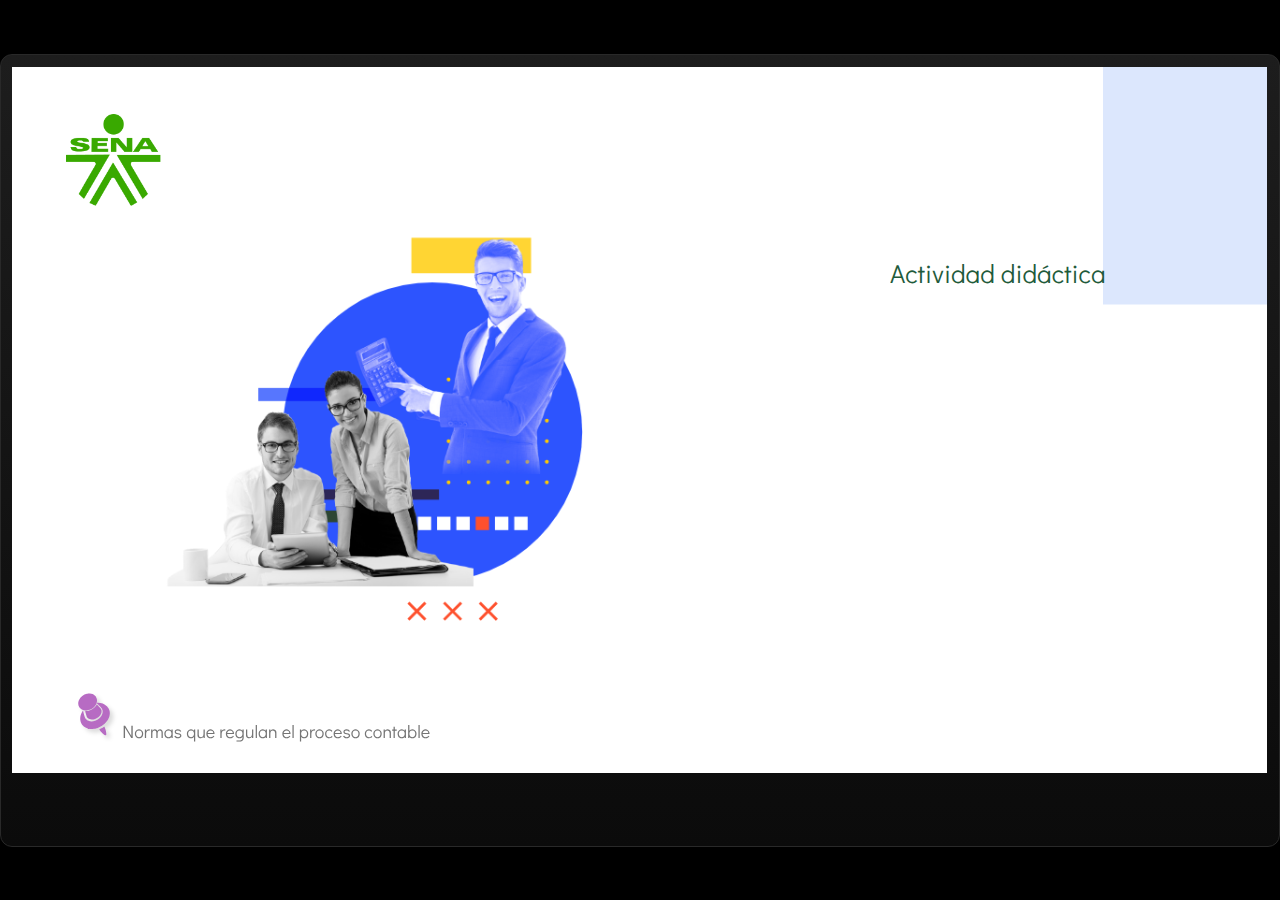
==== commit 66f45822: "ajustes lista de chequeo" ====
--- a/public/actividades/actividad.html
+++ b/public/actividades/actividad.html
@@ -4,7 +4,7 @@
   <meta charset="utf-8">
   <!-- Creado con Storyline 360 - http://www.articulate.com  -->
   <!-- version: 3.75.30269.0 -->
-  <title>Actividad acad&#233;mica</title>
+  <title>Actividad did&#225;ctica</title>
   <meta http-equiv="x-ua-compatible" content="IE=edge"/>
   <meta name="viewport" content="width=device-width,initial-scale=1,user-scalable=no,shrink-to-fit=no,minimal-ui"/>
   <meta name="apple-mobile-web-app-capable" content="yes"/>
@@ -37,7 +37,7 @@
       aid: 'aid|5304b41d-7af7-4125-b8d1-83eb222823e2',
       cid: '04bfd34e-cd07-4569-9f02-371561cab23e',
       playerVersion: '3.75.30269.0',
-      publishTimestamp: '2024-03-10T00:22:09.7271260Z',
+      publishTimestamp: '2024-04-06T17:33:23.4271208Z',
       maxIosVideoElements: 10,
       connectionSettings: { },
 
@@ -131,7 +131,7 @@
   </script>
 
   <div class="mobile-load-title-overlay" style="display: none">
-    <div class="mobile-load-title">Actividad acad&#233;mica</div>
+    <div class="mobile-load-title">Actividad did&#225;ctica</div>
   </div>
 
   <div class="mobile-chrome-warning"></div>
--- a/public/actividades/html5/data/css/output.min.css
+++ b/public/actividades/html5/data/css/output.min.css
@@ -1,29 +1,29 @@
 @font-face {
-  font-family: 'Open SansBold CharsBold9C91C899';
+  font-family: 'Open SansBold CharsBold61C4B1CC';
   src: url('[data-uri]');
   font-style: normal;
   font-weight: normal;
 }
 @font-face {
-  font-family: 'Open Sans Charset1_ 6eDE69C8698';
+  font-family: 'Open Sans Charset1_ 6M4B375B55A';
   src: url('[data-uri]');
   font-style: normal;
   font-weight: normal;
 }
 @font-face {
-  font-family: 'Didact Gothic Charset1_28927907';
-  src: url('[data-uri]');
-  font-style: normal;
-  font-weight: normal;
-}
-@font-face {
-  font-family: 'Didact GothicBold CBoldB5C97709';
+  font-family: 'Didact Gothic Charset1_EC8A6E4E';
+  src: url('[data-uri]');
+  font-style: normal;
+  font-weight: normal;
+}
+@font-face {
+  font-family: 'Didact GothicBold CBold878E7629';
   src: url('[data-uri]');
   font-style: normal;
   font-weight: normal;
 }
 @font-face {
-  font-family: 'Microsoft Sans SeriBold4A49873A';
+  font-family: 'Microsoft Sans SeriBold45A40A39';
   src: url('[data-uri]');
   font-style: normal;
   font-weight: normal;
